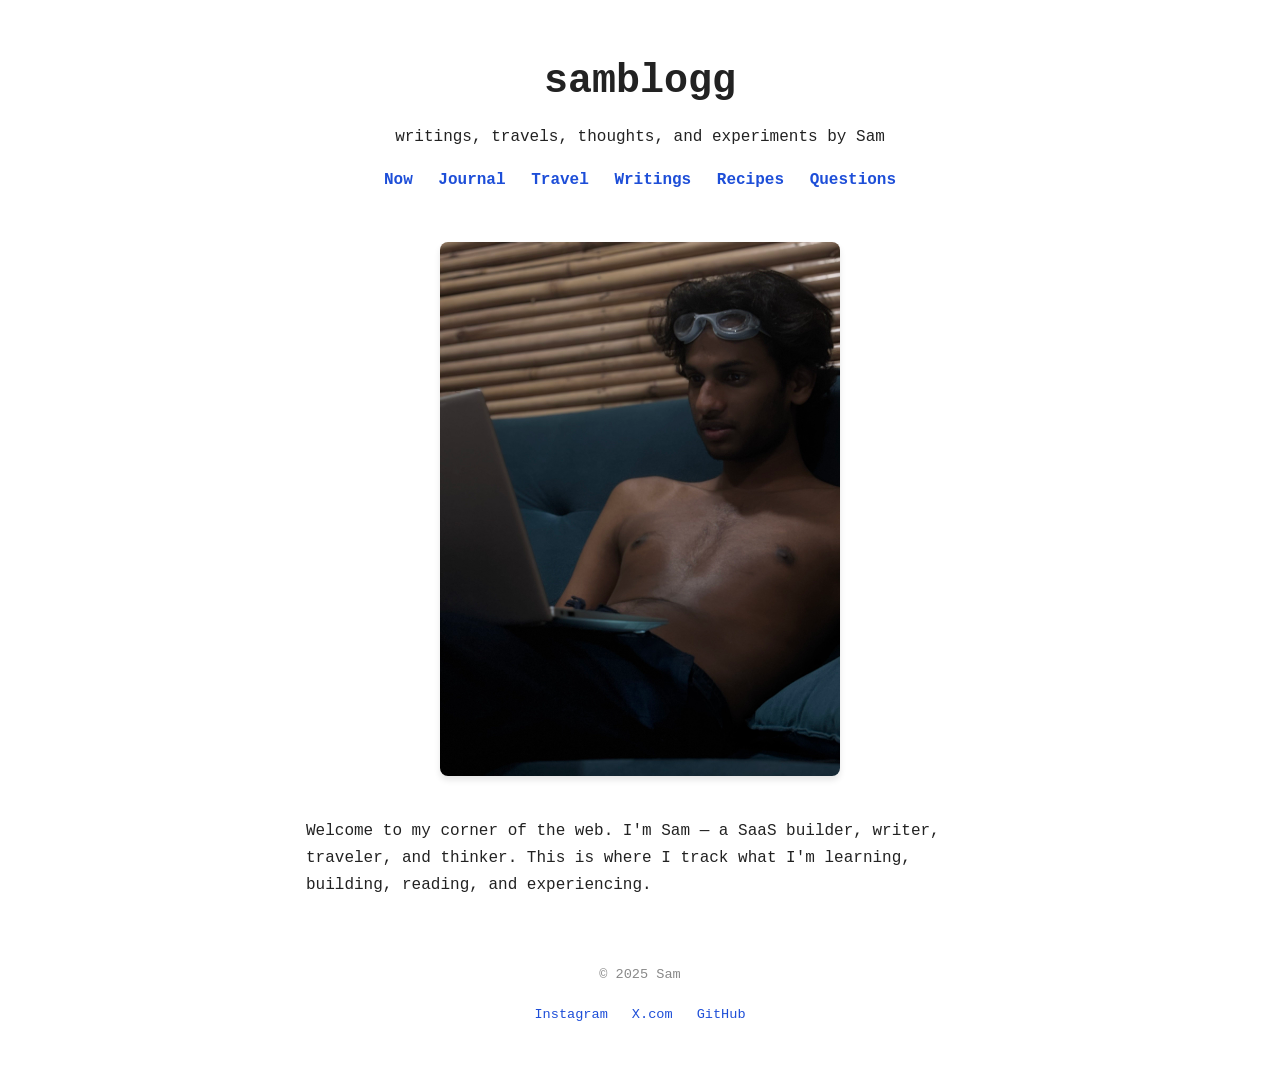
==== index.html @ c19297cd "Initial commit" ====
<!DOCTYPE html>
<html lang="en">
  <head>
    <meta charset="UTF-8" />
    <meta name="viewport" content="width=device-width, initial-scale=1.0" />
    <title>samblogg</title>
    <link rel="stylesheet" href="style.css" />
  </head>
  <body>
    <header>
      <h1>samblogg</h1>
      <p>writings, travels, thoughts, and experiments by Sam</p>
      <nav>
        <a href="now.html">Now</a>
        <a href="journal.html">Journal</a>
        <a href="travel.html">Travel</a>
        <a href="writings.html">Writings</a>
        <a href="recipes.html">Recipes</a>
        <a href="questions.html">Questions</a>
      </nav>
    </header>

    <main>
      <div class="hero-image">
        <img
          src="images/hero-dp.jpg"
          alt="Welcome to samblogg - A collection of thoughts, recipes, and experiences"
        />
      </div>
      <p>
        Welcome to my corner of the web. I'm Sam — a SaaS builder, writer,
        traveler, and thinker. This is where I track what I'm learning,
        building, reading, and experiencing.
      </p>
    </main>

    <footer>
      <p>&copy; 2025 Sam</p>
      <ul>
        <li>
          <a href="https://instagram.com/samrza_" target="_blank">Instagram</a>
        </li>
        <li>
          <a href="https://x.com/samrza_" target="_blank">X.com</a>
        </li>
        <li>
          <a href="https://github.com/samrza" target="_blank">GitHub</a>
        </li>
      </ul>
    </footer>
  </body>
</html>
---- style.css ----
* {
  box-sizing: border-box;
  margin: 0;
  padding: 0;
}

body {
  background-color: #ffffff;
  color: #222222;
  font-family: "Courier New", monospace;
  max-width: 700px;
  margin: 0 auto;
  padding: 3rem 1rem;
  line-height: 1.7;
}

header {
  text-align: center;
  margin-bottom: 3rem;
}

h1 {
  font-size: 2.5rem;
  margin-bottom: 0.5rem;
}

header p {
  font-size: 1rem;
  margin-bottom: 1rem;
}

nav {
  margin-top: 1rem;
}

nav ul {
  list-style: none;
  display: flex;
  justify-content: center;
  gap: 1rem;
  flex-wrap: wrap;
}

nav li {
  display: inline;
}

nav a {
  color: #1d4ed8;
  margin: 0 0.5rem;
  text-decoration: none;
  font-weight: bold;
}

nav a:hover {
  text-decoration: underline;
}

main {
  text-align: left;
  margin-top: 2rem;
  font-size: 1rem;
}

footer {
  margin-top: 4rem;
  text-align: center;
  font-size: 0.85rem;
  color: #888;
}

footer ul {
  list-style: none;
  display: flex;
  justify-content: center;
  gap: 1.5rem;
  margin-top: 1rem;
}

footer a {
  color: #1d4ed8;
  text-decoration: none;
  transition: color 0.2s;
}

footer a:hover {
  color: #1e40af;
  text-decoration: underline;
}

.recipe-section {
  margin: 2rem 0;
}

.recipe-section h2 {
  color: #1d4ed8;
  margin-bottom: 1rem;
  font-size: 1.5rem;
}

.recipe-list {
  list-style: none;
}

.recipe-list li {
  margin-bottom: 1rem;
  padding: 0.5rem;
  border-radius: 4px;
  transition: background-color 0.2s;
}

.recipe-list li:hover {
  background-color: #f3f4f6;
}

.recipe-list a {
  color: #1d4ed8;
  text-decoration: none;
  font-weight: bold;
  font-size: 1.1rem;
}

.recipe-list a:hover {
  text-decoration: underline;
}

.recipe-list .meta {
  color: #666;
  font-size: 0.9rem;
  margin-top: 0.25rem;
}

.hero-image {
  margin: 2rem 0;
  text-align: center;
}

.hero-image img {
  max-width: 400px;
  width: 100%;
  height: auto;
  border-radius: 8px;
  box-shadow: 0 4px 6px rgba(0, 0, 0, 0.1);
  transition: transform 0.3s ease;
}

.hero-image img:hover {
  transform: scale(1.02);
}
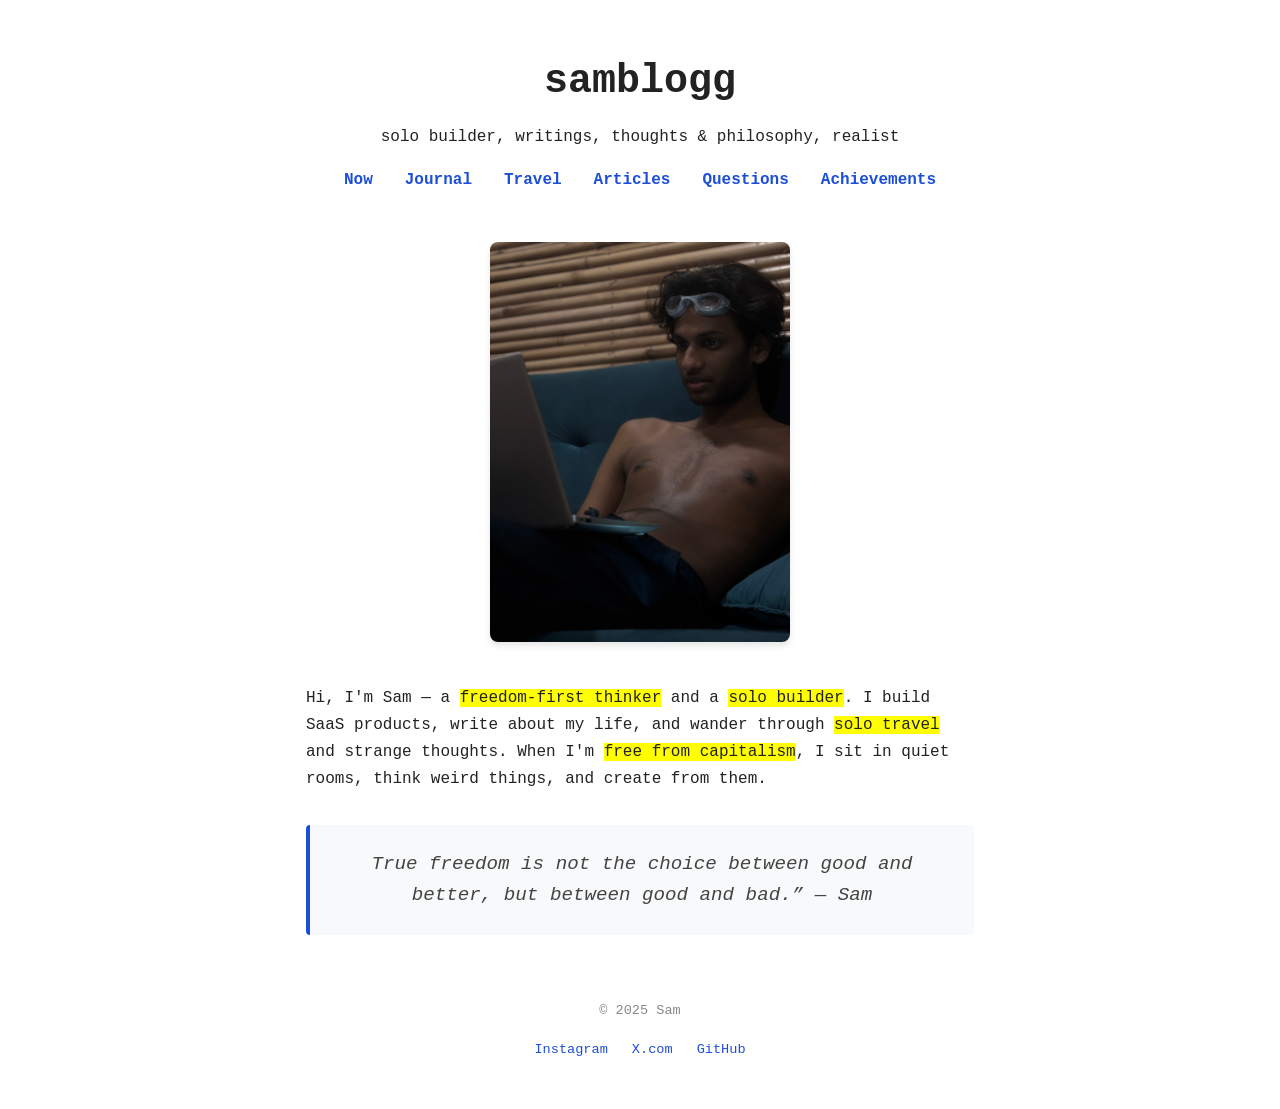
==== commit 96b832ad: "ss" ====
--- a/index.html
+++ b/index.html
@@ -5,18 +5,24 @@
     <meta name="viewport" content="width=device-width, initial-scale=1.0" />
     <title>samblogg</title>
     <link rel="stylesheet" href="style.css" />
+    <meta
+      name="description"
+      content="Welcome to samblogg - A collection of thoughts, food, and experiences"
+    />
   </head>
   <body>
     <header>
       <h1>samblogg</h1>
-      <p>writings, travels, thoughts, and experiments by Sam</p>
+      <p>solo builder, writings, thoughts & philosophy, realist</p>
       <nav>
-        <a href="now.html">Now</a>
-        <a href="journal.html">Journal</a>
-        <a href="travel.html">Travel</a>
-        <a href="writings.html">Writings</a>
-        <a href="recipes.html">Recipes</a>
-        <a href="questions.html">Questions</a>
+        <ul>
+          <li><a href="now.html">Now</a></li>
+          <li><a href="journal.html">Journal</a></li>
+          <li><a href="travel.html">Travel</a></li>
+          <li><a href="articles.html">Articles</a></li>
+          <li><a href="questions.html">Questions</a></li>
+          <li><a href="achievements.html">Achievements</a></li>
+        </ul>
       </nav>
     </header>
 
@@ -28,10 +34,20 @@
         />
       </div>
       <p>
-        Welcome to my corner of the web. I'm Sam — a SaaS builder, writer,
-        traveler, and thinker. This is where I track what I'm learning,
-        building, reading, and experiencing.
+        Hi, I'm Sam — a
+        <span style="background-color: yellow">freedom-first thinker</span> and
+        a <span style="background-color: yellow">solo builder</span>. I build
+        SaaS products, write about my life, and wander through
+        <span style="background-color: yellow">solo travel</span> and strange
+        thoughts. When I'm
+        <span style="background-color: yellow">free from capitalism</span>, I
+        sit in quiet rooms, think weird things, and create from them.
       </p>
+
+      <blockquote class="home-quote">
+        True freedom is not the choice between good and better, but between good
+        and bad.” — Sam
+      </blockquote>
     </main>
 
     <footer>
--- a/style.css
+++ b/style.css
@@ -136,7 +136,7 @@
 }
 
 .hero-image img {
-  max-width: 400px;
+  max-width: 300px;
   width: 100%;
   height: auto;
   border-radius: 8px;
@@ -147,3 +147,151 @@
 .hero-image img:hover {
   transform: scale(1.02);
 }
+
+/* Mobile Responsive Styles */
+@media screen and (max-width: 768px) {
+  .hero-image img {
+    max-width: 100px;
+    margin: 0 auto;
+  }
+
+  body {
+    padding: 1.5rem 1rem;
+  }
+
+  h1 {
+    font-size: 2rem;
+  }
+}
+
+@media screen and (max-width: 480px) {
+  .hero-image img {
+    max-width: 100px;
+  }
+
+  body {
+    padding: 1rem 0.75rem;
+  }
+}
+
+/* Now page specific styles */
+.now-page {
+  max-width: 800px;
+  margin: 0 auto;
+  padding: 2rem 1rem;
+}
+
+.now-page h1 {
+  font-size: 2.5rem;
+  margin-bottom: 2rem;
+  text-align: center;
+}
+
+.now-page section {
+  margin-bottom: 3rem;
+}
+
+.now-page h2 {
+  font-size: 1.5rem;
+  margin-bottom: 1rem;
+  color: #333;
+}
+
+.now-page p {
+  line-height: 1.6;
+  margin-bottom: 1rem;
+}
+
+.now-page ul {
+  list-style-type: none;
+  padding-left: 0;
+}
+
+.now-page ul li {
+  margin-bottom: 0.75rem;
+  padding-left: 1.5rem;
+  position: relative;
+  line-height: 1.5;
+}
+
+.now-page ul li:before {
+  content: "•";
+  position: absolute;
+  left: 0;
+  color: #666;
+}
+
+.now-page .last-updated {
+  margin-top: 4rem;
+  padding-top: 1rem;
+  border-top: 1px solid #eee;
+  color: #666;
+  font-size: 0.9rem;
+  text-align: center;
+}
+
+@media (max-width: 768px) {
+  .now-page {
+    padding: 1rem;
+  }
+
+  .now-page h1 {
+    font-size: 2rem;
+  }
+
+  .now-page h2 {
+    font-size: 1.3rem;
+  }
+}
+
+.home-quote {
+  font-style: italic;
+  color: #444;
+  font-size: 1.2rem;
+  line-height: 1.6;
+  margin: 2rem 0;
+  padding: 1.5rem;
+  text-align: center;
+  background-color: #f8f9fa;
+  border-left: 4px solid #1d4ed8;
+  border-radius: 4px;
+}
+
+@media (max-width: 768px) {
+  .home-quote {
+    font-size: 1.1rem;
+    padding: 1rem;
+  }
+}
+
+.placeholder-message {
+  text-align: center;
+  margin: 4rem 0;
+  padding: 2rem;
+  background-color: #f8f9fa;
+  border-radius: 8px;
+  border: 1px solid #e5e7eb;
+}
+
+.placeholder-message p {
+  font-size: 1.2rem;
+  color: #4b5563;
+  margin-bottom: 0.5rem;
+}
+
+.placeholder-message .subtitle {
+  font-size: 1rem;
+  color: #6b7280;
+  font-style: italic;
+}
+
+@media (max-width: 480px) {
+  .placeholder-message {
+    margin: 2rem 0;
+    padding: 1.5rem;
+  }
+
+  .placeholder-message p {
+    font-size: 1.1rem;
+  }
+}
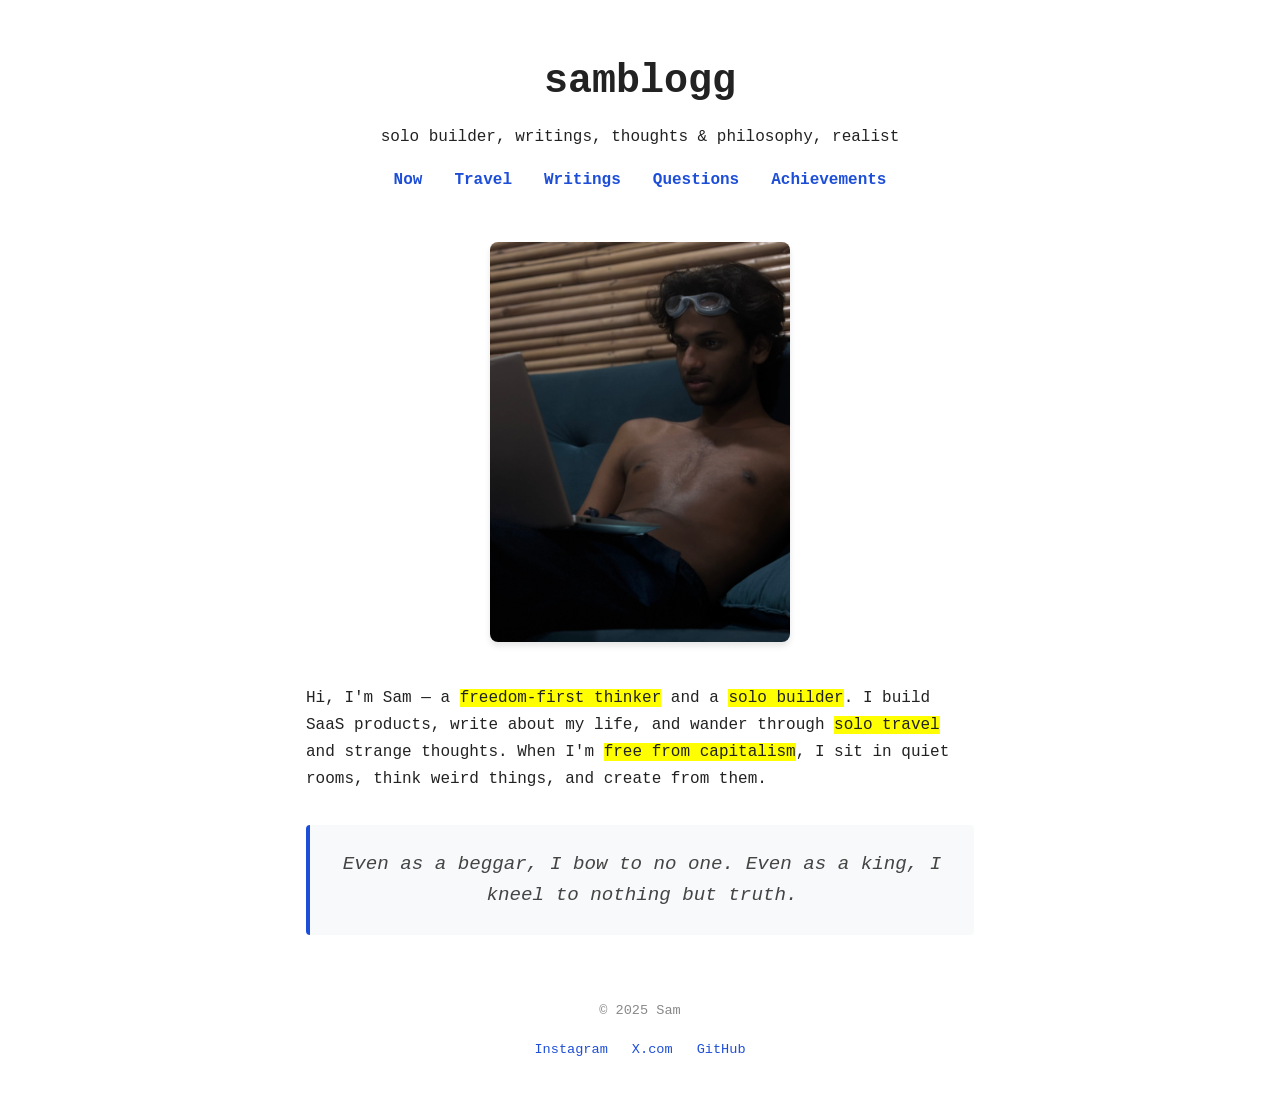
==== commit 29397cd8: "sss" ====
--- a/index.html
+++ b/index.html
@@ -4,7 +4,7 @@
     <meta charset="UTF-8" />
     <meta name="viewport" content="width=device-width, initial-scale=1.0" />
     <title>samblogg</title>
-    <link rel="stylesheet" href="style.css" />
+    <link rel="stylesheet" href="../style.css" />
     <meta
       name="description"
       content="Welcome to samblogg - A collection of thoughts, food, and experiences"
@@ -17,9 +17,8 @@
       <nav>
         <ul>
           <li><a href="now.html">Now</a></li>
-          <li><a href="journal.html">Journal</a></li>
           <li><a href="travel.html">Travel</a></li>
-          <li><a href="articles.html">Articles</a></li>
+          <li><a href="writings.html">Writings</a></li>
           <li><a href="questions.html">Questions</a></li>
           <li><a href="achievements.html">Achievements</a></li>
         </ul>
@@ -29,7 +28,7 @@
     <main>
       <div class="hero-image">
         <img
-          src="images/hero-dp.jpg"
+          src="../images/hero-dp.jpg"
           alt="Welcome to samblogg - A collection of thoughts, recipes, and experiences"
         />
       </div>
@@ -45,9 +44,8 @@
       </p>
 
       <blockquote class="home-quote">
-        True freedom is not the choice between good and better, but between good
-        and bad.” — Sam
-      </blockquote>
+        Even as a beggar, I bow to no one. Even as a king, I kneel to nothing but truth.
+            </blockquote>
     </main>
 
     <footer>
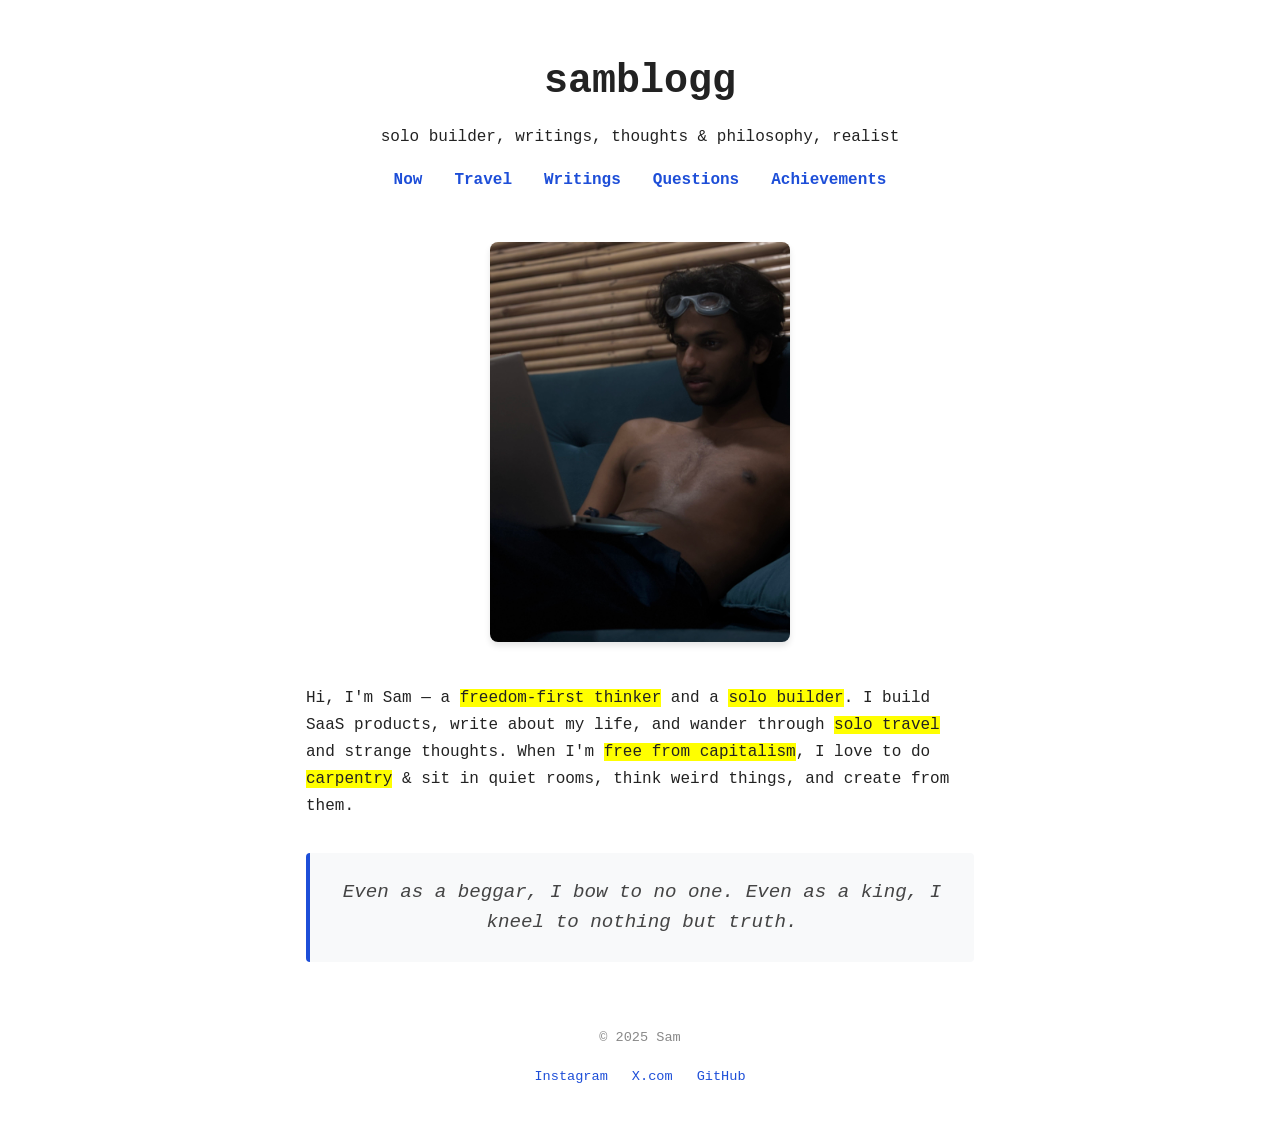
==== commit 49e51d56: "Update index.html edited index,html description" ====
--- a/index.html
+++ b/index.html
@@ -5,6 +5,7 @@
     <meta name="viewport" content="width=device-width, initial-scale=1.0" />
     <title>samblogg</title>
     <link rel="stylesheet" href="../style.css" />
+    <link rel="icon" type="image/x-icon" href="../images/favicon.ico" />
     <meta
       name="description"
       content="Welcome to samblogg - A collection of thoughts, food, and experiences"
@@ -39,13 +40,14 @@
         SaaS products, write about my life, and wander through
         <span style="background-color: yellow">solo travel</span> and strange
         thoughts. When I'm
-        <span style="background-color: yellow">free from capitalism</span>, I
-        sit in quiet rooms, think weird things, and create from them.
+        <span style="background-color: yellow">free from capitalism</span>, I love 
+        to do  <span style="background-color: yellow">carpentry</span> & sit in quiet rooms, think weird things, and create from them.
       </p>
 
       <blockquote class="home-quote">
-        Even as a beggar, I bow to no one. Even as a king, I kneel to nothing but truth.
-            </blockquote>
+        Even as a beggar, I bow to no one. Even as a king, I kneel to nothing
+        but truth.
+      </blockquote>
     </main>
 
     <footer>
